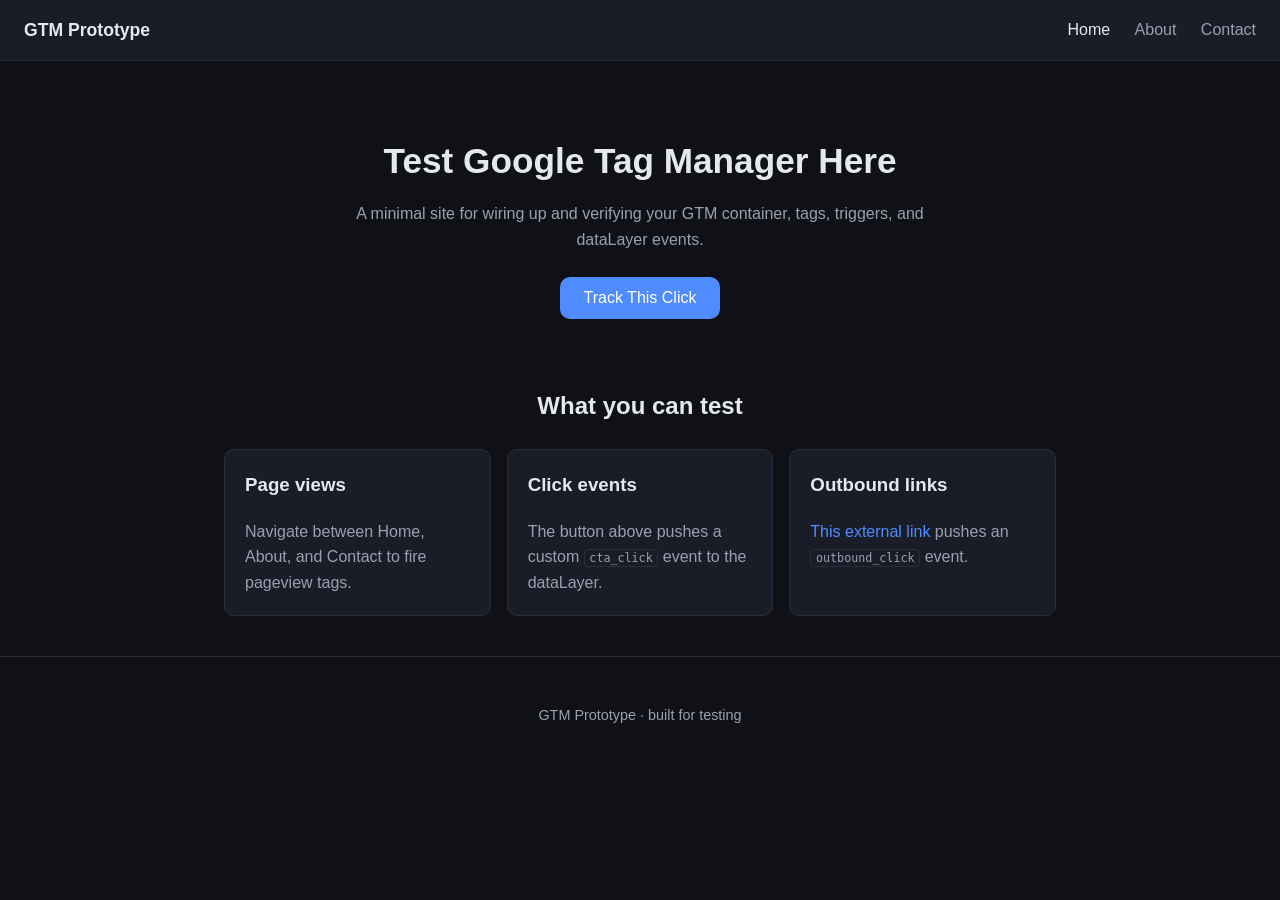
==== index.html @ cec72583 "Initial commit: static GTM testing site Multi-page static site (home/about/contact) with GTM snippet" ====
<!DOCTYPE html>
<html lang="en">
<head>
  <meta charset="UTF-8" />
  <meta name="viewport" content="width=device-width, initial-scale=1.0" />
  <title>GTM Prototype — Home</title>
  <meta name="description" content="A simple site for testing Google Tag Manager." />
  <link rel="stylesheet" href="styles.css" />

  <!-- Google Tag Manager -->
  <!-- TODO: replace GTM-XXXXXXX with your real container ID (find/replace across all .html files) -->
  <script>(function(w,d,s,l,i){w[l]=w[l]||[];w[l].push({'gtm.start':
  new Date().getTime(),event:'gtm.js'});var f=d.getElementsByTagName(s)[0],
  j=d.createElement(s),dl=l!='dataLayer'?'&l='+l:'';j.async=true;j.src=
  'https://www.googletagmanager.com/gtm.js?id='+i+dl;f.parentNode.insertBefore(j,f);
  })(window,document,'script','dataLayer','GTM-XXXXXXX');</script>
  <!-- End Google Tag Manager -->
</head>
<body>
  <!-- Google Tag Manager (noscript) -->
  <noscript><iframe src="https://www.googletagmanager.com/ns.html?id=GTM-XXXXXXX"
  height="0" width="0" style="display:none;visibility:hidden"></iframe></noscript>
  <!-- End Google Tag Manager (noscript) -->

  <header class="site-header">
    <a class="brand" href="index.html">GTM Prototype</a>
    <nav>
      <a href="index.html" class="active">Home</a>
      <a href="about.html">About</a>
      <a href="contact.html">Contact</a>
    </nav>
  </header>

  <main>
    <section class="hero">
      <h1>Test Google Tag Manager Here</h1>
      <p>A minimal site for wiring up and verifying your GTM container, tags, triggers, and dataLayer events.</p>
      <button id="cta-button" class="btn" data-cta="hero">Track This Click</button>
    </section>

    <section class="features">
      <h2>What you can test</h2>
      <div class="grid">
        <div class="card">
          <h3>Page views</h3>
          <p>Navigate between Home, About, and Contact to fire pageview tags.</p>
        </div>
        <div class="card">
          <h3>Click events</h3>
          <p>The button above pushes a custom <code>cta_click</code> event to the dataLayer.</p>
        </div>
        <div class="card">
          <h3>Outbound links</h3>
          <p><a href="https://example.com" id="outbound-link" target="_blank" rel="noopener">This external link</a> pushes an <code>outbound_click</code> event.</p>
        </div>
      </div>
    </section>
  </main>

  <footer class="site-footer">
    <p>GTM Prototype · built for testing</p>
  </footer>

  <script src="script.js"></script>
</body>
</html>
---- styles.css ----
:root {
  --bg: #0f1117;
  --surface: #1a1d27;
  --text: #e6e8ef;
  --muted: #9aa0b0;
  --accent: #4f8cff;
  --border: #2a2e3c;
  --radius: 10px;
}

* { box-sizing: border-box; }

body {
  margin: 0;
  font-family: -apple-system, BlinkMacSystemFont, "Segoe UI", Roboto, Helvetica, Arial, sans-serif;
  background: var(--bg);
  color: var(--text);
  line-height: 1.6;
}

a { color: var(--accent); text-decoration: none; }
a:hover { text-decoration: underline; }

code {
  background: var(--surface);
  border: 1px solid var(--border);
  border-radius: 4px;
  padding: 0.1em 0.4em;
  font-size: 0.9em;
}

/* Header */
.site-header {
  display: flex;
  align-items: center;
  justify-content: space-between;
  padding: 1rem 1.5rem;
  border-bottom: 1px solid var(--border);
  background: var(--surface);
}
.brand { font-weight: 700; font-size: 1.1rem; color: var(--text); }
.site-header nav a { margin-left: 1.25rem; color: var(--muted); }
.site-header nav a.active,
.site-header nav a:hover { color: var(--text); text-decoration: none; }

/* Layout */
main { max-width: 880px; margin: 0 auto; padding: 2.5rem 1.5rem; }

.hero, .page-intro { text-align: center; padding: 2rem 0 3rem; }
.hero h1, .page-intro h1 { font-size: 2.2rem; margin: 0 0 0.75rem; }
.hero p, .page-intro p { color: var(--muted); max-width: 600px; margin: 0 auto 1.5rem; }

/* Buttons */
.btn {
  display: inline-block;
  background: var(--accent);
  color: #fff;
  border: none;
  border-radius: var(--radius);
  padding: 0.75rem 1.5rem;
  font-size: 1rem;
  cursor: pointer;
  transition: opacity 0.15s ease;
}
.btn:hover { opacity: 0.9; }

/* Feature grid */
.features { margin-top: 1rem; }
.features h2 { text-align: center; margin-bottom: 1.5rem; }
.grid {
  display: grid;
  grid-template-columns: repeat(auto-fit, minmax(220px, 1fr));
  gap: 1rem;
}
.card {
  background: var(--surface);
  border: 1px solid var(--border);
  border-radius: var(--radius);
  padding: 1.25rem;
}
.card h3 { margin-top: 0; }
.card p { color: var(--muted); margin-bottom: 0; }

/* Form */
.form-section { max-width: 480px; margin: 0 auto; }
#contact-form { display: flex; flex-direction: column; gap: 1rem; }
#contact-form label { display: flex; flex-direction: column; gap: 0.4rem; font-size: 0.9rem; color: var(--muted); }
#contact-form input,
#contact-form textarea {
  background: var(--surface);
  border: 1px solid var(--border);
  border-radius: var(--radius);
  padding: 0.65rem 0.8rem;
  color: var(--text);
  font-size: 1rem;
}
#contact-form input:focus,
#contact-form textarea:focus { outline: 2px solid var(--accent); border-color: transparent; }
.form-status {
  background: rgba(79, 140, 255, 0.12);
  border: 1px solid var(--accent);
  border-radius: var(--radius);
  padding: 0.75rem;
  color: var(--text);
}

/* Footer */
.site-footer {
  text-align: center;
  padding: 2rem 1.5rem;
  color: var(--muted);
  border-top: 1px solid var(--border);
  font-size: 0.9rem;
}
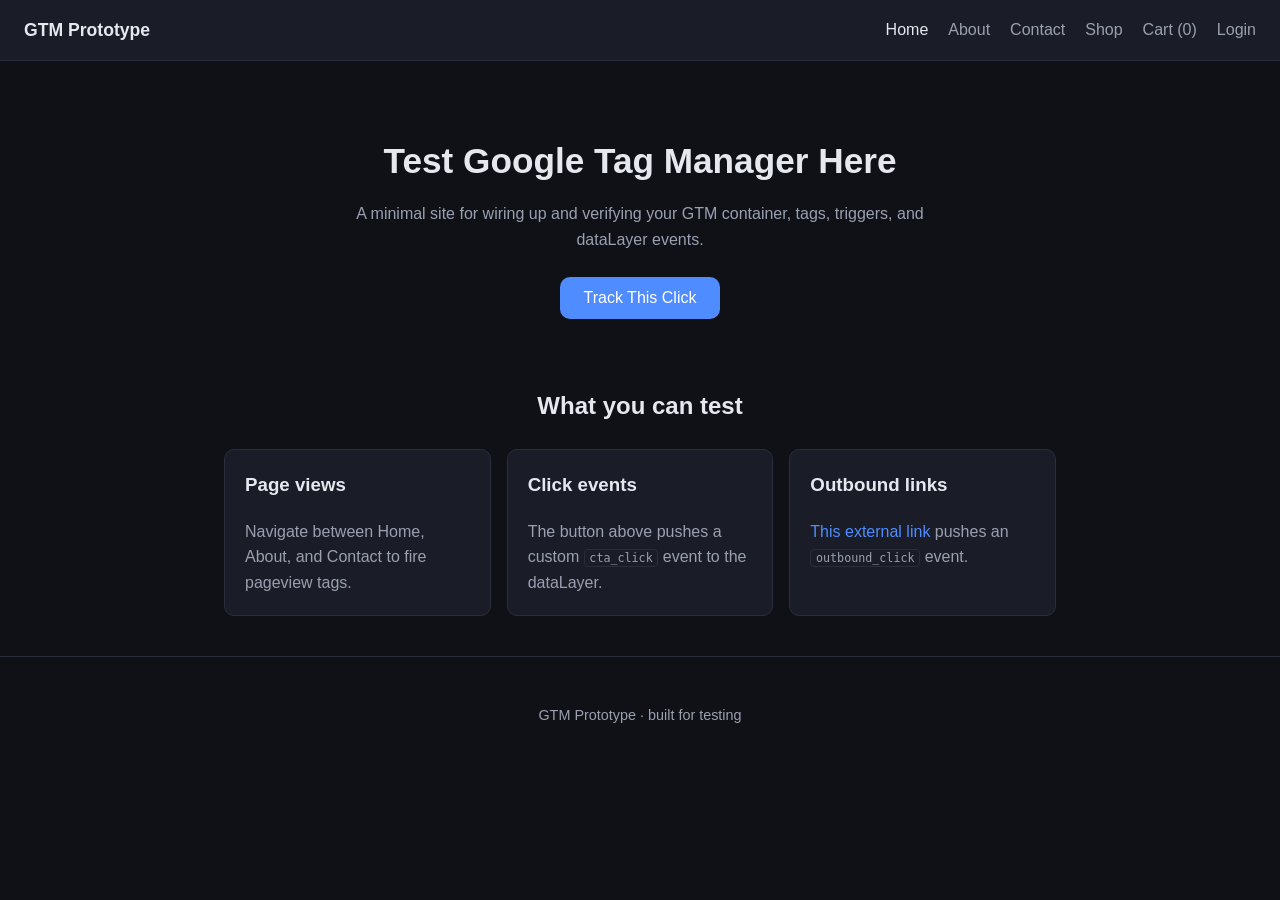
==== commit 43a785a7: "Add mock login and GA4 ecommerce checkout flow New login, shop, cart and checkout pages driven by sh" ====
--- a/index.html
+++ b/index.html
@@ -8,17 +8,16 @@
   <link rel="stylesheet" href="styles.css" />
 
   <!-- Google Tag Manager -->
-  <!-- TODO: replace GTM-XXXXXXX with your real container ID (find/replace across all .html files) -->
   <script>(function(w,d,s,l,i){w[l]=w[l]||[];w[l].push({'gtm.start':
   new Date().getTime(),event:'gtm.js'});var f=d.getElementsByTagName(s)[0],
   j=d.createElement(s),dl=l!='dataLayer'?'&l='+l:'';j.async=true;j.src=
   'https://www.googletagmanager.com/gtm.js?id='+i+dl;f.parentNode.insertBefore(j,f);
-  })(window,document,'script','dataLayer','GTM-XXXXXXX');</script>
+  })(window,document,'script','dataLayer','GTM-MM4X8CNK');</script>
   <!-- End Google Tag Manager -->
 </head>
 <body>
   <!-- Google Tag Manager (noscript) -->
-  <noscript><iframe src="https://www.googletagmanager.com/ns.html?id=GTM-XXXXXXX"
+  <noscript><iframe src="https://www.googletagmanager.com/ns.html?id=GTM-MM4X8CNK"
   height="0" width="0" style="display:none;visibility:hidden"></iframe></noscript>
   <!-- End Google Tag Manager (noscript) -->
 
@@ -28,6 +27,9 @@
       <a href="index.html" class="active">Home</a>
       <a href="about.html">About</a>
       <a href="contact.html">Contact</a>
+      <a href="shop.html">Shop</a>
+      <a href="cart.html">Cart (<span id="cart-count">0</span>)</a>
+      <a href="login.html" id="account-link">Login</a>
     </nav>
   </header>
 
@@ -62,5 +64,6 @@
   </footer>
 
   <script src="script.js"></script>
+  <script src="shop.js"></script>
 </body>
 </html>
--- a/styles.css
+++ b/styles.css
@@ -9,6 +9,8 @@
 }
 
 * { box-sizing: border-box; }
+
+[hidden] { display: none !important; }
 
 body {
   margin: 0;
@@ -39,7 +41,8 @@
   background: var(--surface);
 }
 .brand { font-weight: 700; font-size: 1.1rem; color: var(--text); }
-.site-header nav a { margin-left: 1.25rem; color: var(--muted); }
+.site-header nav { display: flex; flex-wrap: wrap; justify-content: flex-end; gap: 0.25rem 1.25rem; }
+.site-header nav a { color: var(--muted); }
 .site-header nav a.active,
 .site-header nav a:hover { color: var(--text); text-decoration: none; }
 
@@ -62,7 +65,10 @@
   cursor: pointer;
   transition: opacity 0.15s ease;
 }
-.btn:hover { opacity: 0.9; }
+.btn:hover { opacity: 0.9; text-decoration: none; }
+.btn-secondary { background: transparent; color: var(--text); border: 1px solid var(--border); }
+.btn-small { padding: 0.35rem 0.75rem; font-size: 0.85rem; }
+.actions { display: flex; flex-wrap: wrap; gap: 0.75rem; justify-content: center; margin-top: 1.5rem; }
 
 /* Feature grid */
 .features { margin-top: 1rem; }
@@ -83,10 +89,12 @@
 
 /* Form */
 .form-section { max-width: 480px; margin: 0 auto; }
-#contact-form { display: flex; flex-direction: column; gap: 1rem; }
-#contact-form label { display: flex; flex-direction: column; gap: 0.4rem; font-size: 0.9rem; color: var(--muted); }
+#contact-form, .stack-form { display: flex; flex-direction: column; gap: 1rem; }
+#contact-form label, .stack-form label { display: flex; flex-direction: column; gap: 0.4rem; font-size: 0.9rem; color: var(--muted); }
 #contact-form input,
-#contact-form textarea {
+#contact-form textarea,
+.stack-form input,
+.stack-form select {
   background: var(--surface);
   border: 1px solid var(--border);
   border-radius: var(--radius);
@@ -95,7 +103,9 @@
   font-size: 1rem;
 }
 #contact-form input:focus,
-#contact-form textarea:focus { outline: 2px solid var(--accent); border-color: transparent; }
+#contact-form textarea:focus,
+.stack-form input:focus,
+.stack-form select:focus { outline: 2px solid var(--accent); border-color: transparent; }
 .form-status {
   background: rgba(79, 140, 255, 0.12);
   border: 1px solid var(--accent);
@@ -103,6 +113,21 @@
   padding: 0.75rem;
   color: var(--text);
 }
+
+.stack-form h2 { margin: 0; }
+.muted { color: var(--muted); margin: 0; }
+
+/* Shop */
+.product-card { display: flex; flex-direction: column; }
+.product-category { font-size: 0.8rem; text-transform: uppercase; letter-spacing: 0.05em; }
+.product-card h3 { margin: 0.25rem 0; }
+.product-card .product-price { color: var(--text); font-weight: 600; margin-bottom: 1rem; }
+.product-card .btn { margin-top: auto; }
+
+.cart-table { width: 100%; border-collapse: collapse; }
+.cart-table th, .cart-table td { text-align: left; padding: 0.6rem 0.5rem; border-bottom: 1px solid var(--border); }
+.cart-table thead th { color: var(--muted); font-weight: 500; font-size: 0.9rem; }
+.empty-state { text-align: center; color: var(--muted); }
 
 /* Footer */
 .site-footer {
